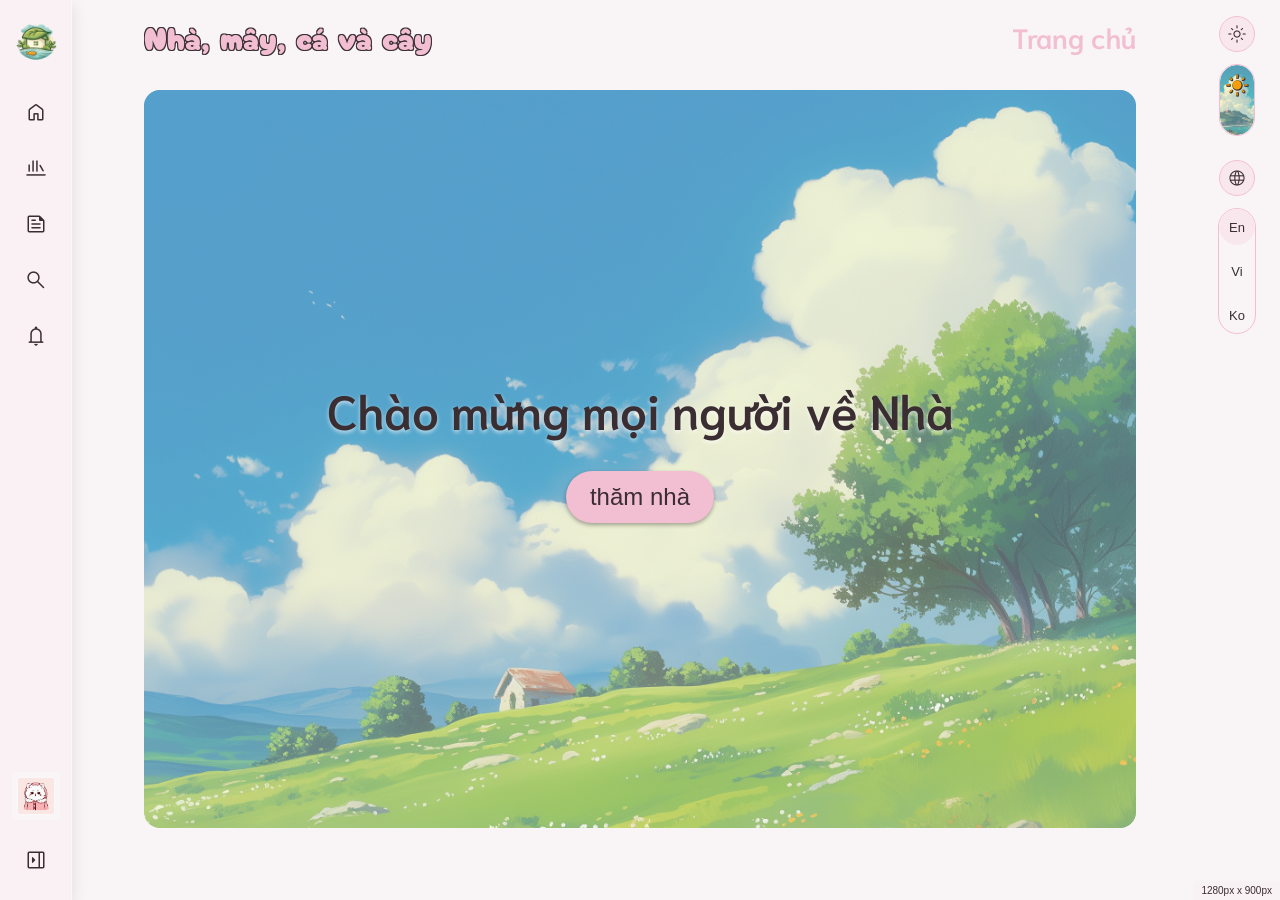
==== index.html @ d37462e3 "done topic" ====
<!doctype html>
<html lang="en">
    <head>
        <meta charset="UTF-8" />
        <meta name="viewport" content="width=device-width, initial-scale=1.0" />
        <link rel="icon" type="image/x-icon" href="images/favicon/favicon.ico" />
        <link rel="stylesheet" href="css/styles.css" />
        <link rel="stylesheet" href="css/homepage.css" />
        <title>Homepage</title>
    </head>
    <body>
        <!-- Navigation Bar -->
        <nav class="collapsed authenticated" id="side-bar">
            <ul class="logo">
                <a href="#" class="logo-link">
                    <img class="image" src="images/logo/nmcvc.png" alt="logo" />
                    <span class="text">Nhà</span>
                </a>
            </ul>

            <ul class="menu">
                <a href="#" class="menu-link">
                    <span class="material-symbols-rounded"> home </span>
                    <span class="text">Home</span>
                </a>
                <a href="#" class="menu-link">
                    <span class="material-symbols-rounded"> newsstand </span>
                    <span class="text">Collections</span>
                </a>
                <a href="#" class="menu-link">
                    <span class="material-symbols-rounded"> news </span>
                    <span class="text">Topics</span>
                </a>
                <a href="#" class="menu-link">
                    <span class="material-symbols-rounded"> search </span>
                    <span class="text">Explore</span>
                </a>
                <a href="#" class="menu-link">
                    <span class="material-symbols-rounded"> notifications </span>
                    <span class="text">Notifications</span>
                </a>
            </ul>

            <ul class="login">
                <a href="/pages/authentication.html" class="login-link" id="login-button">
                    <span class="material-symbols-rounded"> assignment_ind </span>
                    <span class="text">Login/Register &ThinSpace;</span>
                </a>
            </ul>

            <ul class="personal">
                <div class="dropdown-content" id="personal-content">
                    <a href="#" class="personal-link" id="personal-page-button">
                        <span class="material-symbols-rounded"> person </span>
                        <span class="text">Personal Page</span>
                    </a>
                    <a href="#" class="personal-link" id="logout-button">
                        <span class="material-symbols-rounded"> logout </span>
                        <span class="text">Logout</span>
                    </a>
                </div>
                <div class="dropdown-button" id="personal-button">
                    <img src="/images/user/m.jpg" alt="personal-avatar" />
                    <span class="text">@Username</span>
                </div>
            </ul>

            <div class="expand-nav-button" id="expand-nav-button">
                <span class="material-symbols-rounded"> right_panel_close </span>
            </div>
            <div class="collapse-nav-button" id="collapse-nav-button">
                <span class="material-symbols-rounded"> arrow_menu_close </span>
            </div>
        </nav>

        <!-- Website Settings -->
        <div class="website-settings" id="website-settings">
            <div class="setting theme" id="theme">
                <div class="setting-icon" id="theme-icon">
                    <span class="material-symbols-rounded" id="icon-dark"> moon_stars </span>
                    <span class="material-symbols-rounded" id="icon-light"> light_mode </span>
                </div>
                <div class="theme-toggle" id="theme-toggle">
                    <div class="toggle-background">
                        <img src="/images/pic/toggle-bg-dark.jpg" alt="" id="toggle-bg-dark" />
                        <img
                            src="/images/pic/toggle-bg-light.jpg"
                            alt=""
                            id="toggle-bg-light"
                        />
                    </div>
                    <div class="toggle-circle" id="theme-toggle-circle">
                        <span class="material-symbols-rounded" id="toggle-circle-dark">
                            dark_mode
                        </span>
                        <span class="material-symbols-rounded" id="toggle-circle-light">
                            light_mode
                        </span>
                    </div>
                </div>
            </div>
            <div class="setting language" id="language">
                <div class="setting-icon">
                    <span class="material-symbols-rounded"> language </span>
                </div>
                <div class="language-list" id="language-list">
                    <div class="toggle-circle" id="language-toggle-circle"></div>
                    <span class="language-option" id="english">En</span>
                    <span class="language-option active" id="vietnamese">Vi</span>
                    <span class="language-option" id="korean">Ko</span>
                </div>
            </div>
        </div>

        <div class="wrapper">
            <header>
                <span class="website-name">Nhà, mây, cá và cây</span>
                <span class="website-page-name">Trang chủ</span>
            </header>

            <div class="homepage-nav" id="homepage-navigation">
                <ul class="menu">
                    <a href="#home" class="menu-link active">
                        <span class="material-symbols-rounded"> home </span>
                        <span class="text">Home</span>
                    </a>
                    <a href="#about" class="menu-link">
                        <span class="material-symbols-rounded"> info </span>
                        <span class="text">About</span>
                    </a>
                    <a href="#collections" class="menu-link">
                        <span class="material-symbols-rounded"> category </span>
                        <span class="text">Collections</span>
                    </a>
                    <a href="#topics" class="menu-link">
                        <span class="material-symbols-rounded"> featured_play_list </span>
                        <span class="text">Topics</span>
                    </a>
                </ul>
            </div>

            <main>
                <section class="home-section" id="home">
                    <div class="home-banner">
                        <img src="images/pic/homepage/banner.png" alt="hero-banner" />
                    </div>
                    <div class="home-content">
                        <span class="home-title" id="home-title">
                            Chào mừng mọi người về Nhà
                        </span>

                        <a href="#about" class="homepage-button" id="go-to-about-button">
                            thăm nhà
                        </a>
                    </div>
                </section>

                <section class="about-section" id="about">
                    <div class="about-blog">
                        <img
                            class="about-blog-image"
                            src="/images/pic/homepage/about.png"
                            alt="about"
                        />
                        <div class="about-content">
                            <p class="about-title">Tớ là Nhà!</p>
                            <p class="about-description">
                                Tên của Nhà được truyền cảm hứng bởi bức tranh mà bất kỳ học
                                sinh cấp Một nào cũng từng vẽ. Tớ đặt như vậy với hy vọng rằng
                                tất cả chúng mình đều sẽ được nhắc nhớ về chút bình yên thuở bé,
                                giữa hành trình làm người lớn lắm thứ ngổn ngang này.
                            </p>
                            <a
                                href="/about-me.html"
                                class="homepage-button"
                                id="go-to-about-page"
                                >Xem thêm</a
                            >
                        </div>
                    </div>

                    <div class="about-me">
                        <img class="about-me-image" src="/images/pic/homepage/me.png" alt="" />
                    </div>
                </section>

                <section class="collections-section" id="collections">
                    <span class="section-title">Featured Collections</span>
                    <div class="collection-cards">
                        <div class="collection-card active" id="collection-1">
                            <div class="collection-icon">
                                <span class="material-symbols-rounded"> routine </span>
                            </div>

                            <span class="collection-title">Trốn nắng hẹn trăng</span>

                            <span class="collection-description">
                                Tuyển tập văn xuôi đầu tiên của Nhà, viết về Hyun và Hyun cũng
                                là chàng thơ duy nhất.
                            </span>

                            <a class="collection-card-button">
                                <span class="material-symbols-rounded"> chevron_forward </span>
                            </a>
                        </div>

                        <div class="collection-card" id="collection-2">
                            <div class="collection-icon">
                                <span class="material-symbols-rounded"> routine </span>
                            </div>

                            <span class="collection-title">Trốn nắng hẹn trăng</span>

                            <span class="collection-description">
                                Tuyển tập văn xuôi đầu tiên của Nhà, viết về Hyun và Hyun cũng
                                là chàng thơ duy nhất.
                            </span>

                            <a class="collection-card-button">
                                <span class="material-symbols-rounded"> chevron_forward </span>
                            </a>
                        </div>

                        <div class="collection-card" id="collection-3">
                            <div class="collection-icon">
                                <span class="material-symbols-rounded"> routine </span>
                            </div>

                            <span class="collection-title">Trốn nắng hẹn trăng</span>

                            <span class="collection-description">
                                Tuyển tập văn xuôi đầu tiên của Nhà, viết về Hyun và Hyun cũng
                                là chàng thơ duy nhất.
                            </span>

                            <a class="collection-card-button">
                                <span class="material-symbols-rounded"> chevron_forward </span>
                            </a>
                        </div>

                        <div class="collection-slider-controls">
                            <div class="slider-btn" id="prev-card">
                                <span class="material-symbols-rounded">chevron_left</span>
                            </div>
                            <div class="slider-btn" id="next-card">
                                <span class="material-symbols-rounded">chevron_right</span>
                            </div>
                        </div>
                    </div>

                    <div class="see-all-button" id="see-all-collection-button">
                        <a href="#" class="homepage-button" id="see-all-button">Xem tất cả</a>
                    </div>
                </section>

                <section class="topics-section" id="topics">
                    <span class="section-title">Featured Topics</span>
                    <div class="topic-cards">
                        <a class="topic-card active" id="topic-1">
                            <div class="topic-image">
                                <img src="/images/pic/homepage/topics/topic-1.png" alt="" />
                            </div>
                            <span class="topic-title">Bài viết số 1</span>
                            <span class="topic-summary">
                                Lorem ipsum dolor sit amet consectetur adipiscing elit. Sit amet
                                consectetur adipiscing elit quisque faucibus ex. Adipiscing elit
                                quisque faucibus ex sapien vitae pellentesque.
                            </span>
                        </a>

                        <a class="topic-card" id="topic-2">
                            <div class="topic-image">
                                <img src="/images/pic/homepage/topics/topic-1.png" alt="" />
                            </div>
                            <span class="topic-title">Bài viết số 2</span>
                            <span class="topic-summary">
                                Lorem ipsum dolor sit amet consectetur adipiscing elit. Sit amet
                                consectetur adipiscing elit quisque faucibus ex. Adipiscing elit
                                quisque faucibus ex sapien vitae pellentesque.
                            </span>
                        </a>

                        <a class="topic-card" id="topic-3">
                            <div class="topic-image">
                                <img src="/images/pic/homepage/topics/topic-1.png" alt="" />
                            </div>
                            <span class="topic-title">Bài viết số 3</span>
                            <span class="topic-summary">
                                Lorem ipsum dolor sit amet consectetur adipiscing elit. Sit amet
                                consectetur adipiscing elit quisque faucibus ex. Adipiscing elit
                                quisque faucibus ex sapien vitae pellentesque.
                            </span>
                        </a>

                        <div class="topic-slider-controls">
                            <div class="slider-btn" id="prev-topic">
                                <span class="material-symbols-rounded">chevron_left</span>
                            </div>
                            <div class="slider-btn" id="next-topic">
                                <span class="material-symbols-rounded">chevron_right</span>
                            </div>
                        </div>
                    </div>
                    <div class="see-all-button" id="see-all-topic-button">
                        <a href="#" class="homepage-button" id="see-all-button">Xem tất cả</a>
                    </div>
                </section>

                <section class="gallery-section" id="gallery">
                    <img src="" alt="" class="gallery-image" />
                    <img src="" alt="" class="gallery-image" />
                    <img src="" alt="" class="gallery-image" />
                    <img src="" alt="" class="gallery-image" />
                    <img src="" alt="" class="gallery-image" />
                    <img src="" alt="" class="gallery-image" />
                    <img src="" alt="" class="gallery-image" />
                    <img src="" alt="" class="gallery-image" />
                    <img src="" alt="" class="gallery-image" />
                </section>
            </main>

            <footer>
                <p class="copyright">
                    ©2026 Nhà, mây, cá và cây. All rights reserved.
                    <br />
                    Blog được chăm chút bởi
                    <a href="#" class="owner-name">Bách Chi</a> với tất cả tình yêu.
                    <br />
                    Website được phát triển bởi <a href="#" class="dev-name">phonghh158</a>.
                </p>
                <div class="owner-social-link">
                    <a href="#" class="social-link" id="owner-facebook">
                        <img src="/images/pic/social/facebook.png" alt="" />
                    </a>
                    <a href="#" class="social-link" id="owner-instagram">
                        <img src="/images/pic/social/instagram.png" alt="" />
                    </a>
                    <a href="#" class="social-link" id="owner-spotify">
                        <img src="/images/pic/social/spotify.png" alt="" />
                    </a>
                </div>
            </footer>
        </div>

        <span class="device-screen-dimension" id="device-screen-dimension">Loading...</span>

        <!-- Scripts -->
        <script src="js/index.js" defer></script>
        <script src="js/homepage.js" defer></script>
    </body>
</html>
---- css/styles.css ----
@import url("https://fonts.googleapis.com/css2?family=Cherry+Bomb+One&family=Google+Sans+Code:ital,wght@0,300..800;1,300..800&family=Google+Sans+Flex:opsz,wght@6..144,1..1000&family=Niramit:ital,wght@0,200;0,300;0,400;0,500;0,600;0,700;1,200;1,300;1,400;1,500;1,600;1,700&display=swap");
@import url("https://fonts.googleapis.com/css2?family=Material+Symbols+Rounded:opsz,wght,FILL,GRAD@20..48,100..700,0..1,-50..200");

:root {
    /* Palette Light */
    --color-background: #f9f5f6; /* Nền chính - hồng rất nhạt */
    --color-surface: #f8e8ee; /* Card / navbar */
    --color-secondary: #fdcedf; /* Viền / hover nhẹ */
    --color-primary: #f2bed1; /* Nút / điểm nhấn */

    /* Text */
    --color-text: #3a2e33; /* Chữ chính - tím nâu đậm */
    --color-text-inverse: #ffffff; /* Chữ trên nền primary */
    --color-text-secondary: #7c6a72; /* Chữ phụ */

    /* Status */
    --color-success: #10b981; /* Thành công */
    --color-error: #e11d48; /* Lỗi */
    --color-warning: #f59e0b; /* Cảnh báo */
    --color-info: #3b82f6; /* Thông tin */

    /* Font */
    --font-text: "Google Sans Flex", sans-serif;
    --font-title: "Niramit", sans-serif;
    --font-code: "Google Sans Code", monospace;
    --font-special: "Cherry Bomb One", system-ui;

    /* Material Symbols */
    --icon-fill: 0;
    --icon-wght: 300;
    --icon-grad: 0;
    --icon-opsz: 24;
}

html {
    scroll-behavior: smooth;
}

* {
    margin: 0;
    padding: 0;
    box-sizing: border-box;
}

body {
    font-family: var(--font-text);
    background-color: var(--color-background);
    color: var(--color-text);
    font-size: 16px;
    height: 100vh;
    min-height: 100vh;
    scroll-behavior: smooth;
    overflow: hidden;
    transition: all 0.33s ease;
}

body.dark {
    /* Palette Dark */
    --color-background: #313131; /* Nền chính */
    --color-surface: #414141; /* Card / navbar */
    --color-secondary: #525252; /* Viền / hover nhẹ */
    --color-primary: #ec625f; /* Nút / điểm nhấn */

    /* Text */
    --color-text: #f5f5f5; /* Chữ chính sáng */
    --color-text-secondary: #d1d1d1; /* Chữ phụ */
    --color-text-inverse: #1f1f1f; /* Chữ trên nền primary */

    /* Status */
    --color-success: #34d399;
    --color-error: #fb7185;
    --color-warning: #fbbf24;
    --color-info: #60a5fa;
}

/* Material Symbols Rounded */
.material-symbols-rounded {
    font-size: 24px;
    font-variation-settings:
        "FILL" var(--icon-fill),
        "wght" var(--icon-wght),
        "GRAD" var(--icon-grad),
        "opsz" var(--icon-opsz);
    transition: all 0.33s ease;
}

a,
span,
p {
    color: var(--color-text);
    text-decoration: none;
}

img {
    width: 72px;
    height: auto;
    object-fit: cover;
    object-position: center;
}

.device-screen-dimension {
    position: absolute;
    display: flex;
    bottom: 0;
    right: 0;
    width: max-content;
    height: max-content;
    padding: 4px 8px;
    border-radius: 2px 0 0 0;
    background-color: rgb(from var(--color-surface) r g b / 0.33);
    font-size: 10px;
    justify-content: center;
    align-items: center;
    transition: all 0.33s ease;
    z-index: 1000;
    cursor: default;
}

/* Navigation Bar */
nav {
    position: fixed;
    top: 0;
    left: 0;
    display: flex;
    flex-direction: column;
    width: 256px;
    height: 100%;
    padding: 16px;
    gap: 16px;
    background: rgb(from var(--color-surface) r g b / 0.33);
    border-right: 1px solid rgba(255, 255, 255, 0.33);
    box-shadow: 0 4px 16px rgba(0, 0, 0, 0.1);
    backdrop-filter: blur(4px);
    -webkit-backdrop-filter: blur(4px);
    align-items: center;
    overflow: hidden;
    transition: all 0.33s ease;
    z-index: 900;
}

nav.collapsed {
    display: flex;
    width: 72px;
    padding: 16px 0;
}

nav .collapse-nav-button {
    position: absolute;
    top: 50%;
    left: 228px;
    transform: translateY(-50%);

    display: flex;
    align-items: center;
    justify-content: center;

    width: 36px;
    height: 36px;
    min-height: 36px;

    border-radius: 4px;

    background-color: var(--color-background);
    box-shadow: 0 4px 8px rgba(0, 0, 0, 0.11);

    cursor: pointer;
    transition: all 0.11s ease;
    z-index: 901;
}

nav .collapse-nav-button:hover {
    border: 1px solid var(--color-primary);
    transform: translateY(-50%);
}

nav .collapse-nav-button:active {
    transform: translateY(-50%) scale(0.96);
}

nav .collapse-nav-button:hover .material-symbols-rounded {
    --icon-wght: 400;
}
nav.collapsed .collapse-nav-button {
    display: none;
}

nav .expand-nav-button {
    position: relative;
    display: none;
    width: 48px;
    height: 48px;
    min-height: 48px;
    border-radius: 2px;
    justify-content: center;
    align-items: center;
    cursor: pointer;
}
nav.collapsed .expand-nav-button {
    display: flex;
}

nav.collapsed .expand-nav-button:hover {
    background-color: var(--color-surface);
}

nav ul {
    position: relative;
    display: flex;
    flex-direction: column;
}

nav .personal {
    display: none;
}
nav.authenticated .login {
    display: none;
}

nav .logo {
    width: 100%;
    height: 72px;
}
nav.collapsed .logo {
    width: 72px;
    height: 72px;
}

nav .logo a {
    display: flex;
    width: 100%;
    height: 100%;
    gap: 16px;
    align-items: center;
}
nav.collapsed .logo a {
    gap: 0;
    justify-content: center;
}

nav .logo .image {
    display: flex;
    width: 64px;
    height: 64px;
    align-items: center;
    justify-content: center;
}
nav.collapsed .logo .image {
    width: 56px;
    height: 56px;
}

nav .logo .text {
    display: flex;
    width: fit-content;
    height: fit-content;
    margin-bottom: 4px;
    font-family: var(--font-code);
    font-size: 36px;
    font-weight: 700;
    color: var(--color-primary);
    text-shadow:
        -1.1px -1.1px 0 var(--color-text),
        1.1px -1.1px 0 var(--color-text),
        -1.1px 1.1px 0 var(--color-text),
        1.1px 1.1px 0 var(--color-text);
    opacity: 1;
}
nav.collapsed .logo .text {
    font-size: 0;
    margin-bottom: 0;
    opacity: 0;
}

nav .menu {
    width: 100%;
    height: 100%;
    gap: 4px;
}
nav.collapsed .menu {
    width: 48px;
    gap: 8px;
}

nav .menu a {
    display: flex;
    flex-direction: row;
    width: 100%;
    height: 48px;
    gap: 16px;
    padding: 0 8px;
    border-radius: 8px;
    align-items: center;
    transition: all 0.33s ease;
    cursor: pointer;
}
nav.collapsed .menu a {
    padding: 0;
    gap: 0;
    border-radius: 4px;
    justify-content: center;
}

nav .menu a:hover {
    padding: 0 16px;
    background-color: rgb(from var(--color-secondary) r g b / 0.33);
}
nav.collapsed .menu a:hover {
    padding: 0;
}

nav .menu .text {
    width: fit-content;
    height: fit-content;
    font-family: var(--font-text);
    font-size: 18px;
    opacity: 1;
}

nav.collapsed .menu .text {
    font-size: 0px;
    opacity: 0;
}

nav .login {
    width: 100%;
    height: max-content;
    gap: 4px;
    bottom: 0;
}
nav.collapsed .login {
    width: 48px;
    height: 48px;
    gap: 0;
    bottom: 0px;
}

nav .login a {
    display: flex;
    flex-direction: row;
    width: 100%;
    height: 48px;
    gap: 16px;
    padding: 0 8px;
    border-radius: 4px;
    align-items: center;
    transition: all 0.33s ease;
    cursor: pointer;
}
nav.collapsed .login a {
    padding: 0;
    gap: 0;
    justify-content: center;
}

nav .login a:hover {
    padding: 0 16px;
    background-color: rgb(from var(--color-secondary) r g b / 0.33);
}
nav.collapsed .login a:hover {
    padding: 0;
}

nav .login .text {
    width: fit-content;
    height: fit-content;
    font-family: var(--font-text);
    font-size: 18px;
    opacity: 1;
}
nav.collapsed .login .text {
    font-size: 0;
    opacity: 0;
}

nav .personal {
    flex-direction: column;
    width: 100%;
    height: max-content;
    gap: 4px;
    bottom: 0;
}
nav.collapsed .personal {
    width: 48px;
}

nav .personal .dropdown-button {
    display: flex;
    flex-direction: row;
    width: 100%;
    height: 48px;
    padding: 0 6px;
    gap: 16px;
    background-color: var(--color-background);
    border-radius: 4px;
    border: 1px solid var(--color-primary);
    align-items: center;
    transition: all 0.33s ease;
    cursor: pointer;
    z-index: 902;
}
nav.collapsed .personal .dropdown-button {
    padding: 0;
    gap: 0;
    border: none;
    justify-content: center;
    transition: none;
}

nav .personal .dropdown-button:hover {
    border: 1px solid var(--color-primary);
}

.personal .dropdown-button img {
    width: 36px;
    height: 36px;
    border-radius: 2px;
    box-shadow: 0 0 4px rgba(255, 255, 255, 0.66);
    object-fit: cover;
    object-position: center;
}

.personal .dropdown-button .text {
    width: fit-content;
    height: fit-content;
    font-family: var(--font-title);
    font-size: 18px;
    font-weight: 400;
    transition: all 0.11s ease;
    opacity: 1;
}
nav.collapsed .personal .dropdown-button .text {
    font-size: 0;
    font-weight: 200;
    opacity: 0;
}
.personal .dropdown-button:hover .text {
    font-weight: 600;
}

.personal .dropdown-content {
    position: absolute;
    bottom: 30px;
    display: flex;
    flex-direction: column;
    width: 100%;
    height: 0;
    gap: 4px;
    padding: 8px;
    border-radius: 4px 4px 0 0;
    border: 1px solid var(--color-background);
    border-bottom: none;
    transition: all 0.66s ease;
    overflow: hidden;
    opacity: 0;
    cursor: pointer;
    z-index: 901;
}
nav.collapsed .personal .dropdown-content {
    padding: 8px 2px;
    gap: 8px;
    background-color: var(--color-background);
}

.personal .dropdown-content a {
    display: flex;
    flex-direction: row;
    width: 100%;
    height: 0;
    gap: 0;
    padding: 0 16px;
    border-radius: 4px;
    align-items: center;
    transition: all 0.33s ease;
    overflow: hidden;
    cursor: pointer;
    z-index: 902;
}
nav.collapsed .personal .dropdown-content a {
    padding: 0;
    justify-content: center;
}

.personal .dropdown-content a:hover {
    padding: 0 12px;
}
nav.collapsed .personal .dropdown-content a:hover {
    padding: 0;
}

.personal .dropdown-content a .material-symbols-rounded {
    --icon-opsz: 20;
    font-size: 0;
}

.personal .dropdown-content a .text {
    font-size: 0;
    transition: all 0.33s ease;
}

.personal.active .dropdown-button {
    background-color: var(--color-background);
    border-radius: 0 0 4px 4px;
}
nav.collapsed .personal.active .dropdown-button {
    background-color: var(--color-background);
    border: 1px solid var(--color-primary);
}

.personal.active .dropdown-content {
    bottom: 48px;
    height: 92px;
    background-color: var(--color-background);
    border: 1px solid var(--color-primary);
    border-bottom: none;
    align-items: center;
    opacity: 1;
}
nav.collapsed .personal.active .dropdown-content {
    background-color: var(--color-background);
    height: 96px;
}

.personal.active .dropdown-content a {
    height: 36px;
    padding: 0 4px;
    gap: 8px;
}
nav.collapsed .personal.active .dropdown-content a {
    width: 36px;
    height: 36px;
    padding: 0;
    gap: 0;
}

.personal.active .dropdown-content a:hover {
    padding: 0 8px;
}
nav.collapsed .personal.active .dropdown-content a:hover {
    background-color: var(--color-surface);
}

.personal.active .dropdown-content a .material-symbols-rounded {
    font-size: 24px;
}
.personal.active .dropdown-content a:hover .material-symbols-rounded {
    --icon-opsz: 24;
}
nav.collapsed .personal.active .dropdown-content a .material-symbols-rounded {
    opacity: 1;
    font-size: 20;
    --icon-opsz: 20;
}
nav.collapsed .personal.active .dropdown-content a:hover .material-symbols-rounded {
    --icon-opsz: 20;
}

.personal.active .dropdown-content a .text {
    opacity: 1;
    font-size: 16px;
}
nav.collapsed .personal.active .dropdown-content a .text {
    opacity: 0;
    font-size: 0;
}

nav.authenticated .login {
    display: none;
}
nav.authenticated .personal {
    display: flex;
}
nav .login {
    display: flex;
}
nav .personal {
    display: none;
}

/* Website Settings */
.website-settings {
    position: fixed;
    top: 16px;
    right: 16px;
    display: flex;
    flex-direction: column;
    width: max-content;
    height: max-content;
    padding: 0 8px;
    gap: 24px;
    justify-content: center;
    align-items: center;
    transition: all 0.33s ease;
    cursor: pointer;
    z-index: 900;
}

.website-settings .setting {
    position: relative;
    display: flex;
    flex-direction: column;
    width: max-content;
    height: max-content;
    gap: 12px;
    border-radius: 999px;
    align-items: center;
    z-index: 901;
}

.website-settings .setting-icon {
    display: flex;
    width: 36px;
    height: 36px;
    border-radius: 999px;
    border: 1px solid var(--color-primary);
    background-color: var(--color-surface);
    justify-content: center;
    align-items: center;
}

.website-settings .setting-icon .material-symbols-rounded {
    font-size: 20px;
    --icon-opsz: 20;
}

.theme .setting-icon #icon-dark {
    font-size: 0;
    opacity: 0;
    transition: all 0.33s ease;
}
.theme .setting-icon #icon-light {
    opacity: 1;
    transition: all 0.33s ease;
}
body.dark .theme .setting-icon #icon-dark {
    font-size: 20px;
    opacity: 1;
}
body.dark .theme .setting-icon #icon-light {
    font-size: 0;
    opacity: 0;
}

.theme .theme-toggle {
    position: relative;
    display: flex;
    flex-direction: column;
    width: 36px;
    height: 72px;
    border-radius: 999px;
    border: 1px solid var(--color-primary);
    justify-content: center;
    align-items: center;
    overflow: hidden;
    cursor: pointer;
}

.theme-toggle .toggle-background {
    position: relative;
    bottom: 0;
    width: 100%;
    height: 100%;
    border-radius: 999px;
    background-color: var(--color-background);
    opacity: 0.66;
    transition: all 0.33s ease;
    overflow: hidden;
    z-index: 902;
}

.theme-toggle .toggle-background img {
    position: absolute;
    bottom: 0;
    width: 100%;
    height: 100%;
    border-radius: 999px;
    object-fit: cover;
    object-position: bottom;
    transition: all 0.33s ease;
    z-index: 901;
}

.theme-toggle .toggle-background #toggle-bg-dark {
    opacity: 0;
}
body.dark .theme-toggle .toggle-background #toggle-bg-dark {
    opacity: 1;
}
.theme-toggle .toggle-background #toggle-bg-light {
    opacity: 1;
}
body.dark .theme-toggle .toggle-background #toggle-bg-light {
    opacity: 0;
}

.theme-toggle .toggle-circle {
    position: absolute;
    top: 4px;
    display: flex;
    flex-direction: column;
    width: 32px;
    height: 32px;
    border-radius: 999px;
    justify-content: center;
    align-items: center;
    transition: all 0.33s ease;
    z-index: 903;
}

.theme-toggle .toggle-circle .material-symbols-rounded {
    font-size: 24px;
    --icon-opsz: 24;
    --icon-fill: 1;
    position: absolute;
    color: #f59e0b;
    text-shadow:
        -0.5px -0.5px 0 var(--color-text),
        0.5px -0.5px 0 var(--color-text),
        -0.5px 0.5px 0 var(--color-text),
        0.5px 0.5px 0 var(--color-text);
}
.theme-toggle .toggle-circle #toggle-circle-dark {
    font-size: 0;
    opacity: 0;
    transition: all 0.33s ease;
}
.theme-toggle .toggle-circle #toggle-circle-light {
    opacity: 1;
    transition: all 0.33s ease;
}
body.dark .theme-toggle .toggle-circle #toggle-circle-dark {
    font-size: 24px;
    opacity: 1;
}
body.dark .theme-toggle .toggle-circle #toggle-circle-light {
    font-size: 0;
    opacity: 0;
}

.language .language-list {
    position: relative;
    display: flex;
    flex-direction: column;
    width: max-content;
    height: max-content;
    gap: 8px;
    border-radius: 999px;
    border: 1px solid var(--color-primary);
    align-items: center;
    z-index: 901;
}

.language-list .language-option {
    position: relative;
    display: flex;
    flex-direction: column;
    width: 36px;
    height: 36px;
    border-radius: 999px;
    font-size: 13px;
    justify-content: center;
    align-items: center;
    transition: all 0.33s ease;
    z-index: 902;
}

.language .language-list .toggle-circle {
    position: absolute;
    top: 0px;
    display: flex;
    flex-direction: column;
    width: 36px;
    height: 36px;
    border-radius: 999px;
    background-color: var(--color-surface);
    justify-content: center;
    align-items: center;
    transition: all 0.33s ease;
    z-index: 901;
}

/* Wrapper */
.wrapper {
    position: relative;
    display: flex;
    flex-direction: column;
    /* left: 72px; */
    width: calc(100% - 144px - 72px);
    min-width: 720px;
    height: 100%;
    padding: 0 36px;
    margin: 0 108px;
    gap: 16px;
    align-items: center;
    align-self: center;
    scroll-behavior: smooth;
    overflow-y: auto;
    overflow-x: hidden;
    scrollbar-width: thin;
    scrollbar-color: var(--color-primary) transparent;
    transition: all 0.33s ease;
}

/* Scrollbar width */
.wrapper::-webkit-scrollbar {
    width: 8px;
}

/* Scrollbar track */
.wrapper::-webkit-scrollbar-track {
    background: transparent;
}

/* Scrollbar thumb */
.wrapper::-webkit-scrollbar-thumb {
    border-radius: 999px;
    background-color: color-mix(in srgb, var(--color-primary) 33%, transparent);
    transition: background-color 0.33s ease;
}

/* Hover thumb */
.wrapper::-webkit-scrollbar-thumb:hover {
    background-color: var(--color-primary);
}

main {
    position: relative;
    display: flex;
    flex-direction: column;
    flex-shrink: 0;
    width: 100%;
    height: max-content;
    min-height: calc(100% - 72px - 120px);
    scroll-behavior: smooth;
    overflow: hidden;
}

/* Header */
header {
    position: absolute;
    display: flex;
    flex-direction: row;
    flex-shrink: 0;
    width: calc(100% - 72px);
    height: 72px;
    justify-content: space-between;
    align-items: center;
    overflow: hidden;
    z-index: 800;
}

.website-name {
    position: relative;
    display: flex;
    height: 100%;
    font-family: var(--font-special);
    font-size: 32px;
    color: var(--color-primary);
    text-shadow:
        -0.66px -0.66px 0 var(--color-text),
        0.66px -0.66px 0 var(--color-text),
        -0.66px 0.66px 0 var(--color-text),
        0.66px 0.66px 0 var(--color-text);
    align-items: center;
    cursor: default;
}

.website-page-name {
    position: relative;
    position: relative;
    display: flex;
    height: 100%;
    font-family: var(--font-title);
    font-size: 28px;
    font-weight: 600;
    color: var(--color-primary);
    align-items: center;
    cursor: default;
}

/* Footer */
footer {
    position: relative;
    display: flex;
    flex-direction: row;
    flex-shrink: 0;
    width: 100%;
    height: 120px;
    padding: 24px 48px;
    border-top: 1px solid color-mix(in srgb, var(--color-primary) 24%, transparent);
    justify-content: space-between;
    align-items: center;
}

/* Accent bar */
footer::before {
    position: absolute;
    content: "";
    top: -2px;
    left: 48px;
    width: 72px;
    height: 4px;
    border-radius: 999px;
    background-color: var(--color-primary);
}

/* Copyright */
footer .copyright {
    position: relative;
    display: block;
    font-family: var(--font-text);
    font-size: 16px;
    line-height: 24px;
    color: var(--color-text-secondary);
    cursor: default;
}

/* Link trong copyright */
footer .copyright a {
    position: relative;
    display: inline;
    font-weight: 600;
    color: var(--color-text);
    transition: color 0.33s ease;
}

footer .copyright a::after {
    position: absolute;
    content: "";
    left: 0;
    bottom: 0;
    width: 0%;
    height: 2px;
    background-color: var(--color-primary);
    transition: width 0.33s ease;
}

footer .copyright a:hover {
    color: var(--color-primary);
}

footer .copyright a:hover::after {
    width: 100%;
}

/* Social container */
.owner-social-link {
    position: relative;
    display: flex;
    flex-direction: row;
    align-items: center;
    gap: 24px;
    margin-bottom: 12px;
}

/* Social button */
.social-link {
    position: relative;
    display: flex;
    justify-content: center;
    align-items: center;
    width: 48px;
    height: 48px;
    border-radius: 999px;
    background-color: var(--color-background);
    box-shadow: 0 4px 16px rgba(0, 0, 0, 0.11);
    filter: grayscale(100%);
    transition:
        transform 0.33s ease,
        filter 0.33s ease,
        box-shadow 0.33s ease;
}

.social-link img {
    width: 24px;
    height: 24px;
    object-fit: cover;
    object-position: center;
}

/* Hover social */
.social-link:hover {
    transform: translateY(-4px);
    filter: grayscale(0%);
    box-shadow: 0 8px 24px rgba(0, 0, 0, 0.11);
}

/* Media Query */
/* Tablet, Small Desktop */
@media (min-width: 768px) and (max-width: 1199.98px) {
}

/* Phone */
@media (max-width: 767.98px) {
}
---- css/homepage.css ----
:root {
    /* Palette Light */
    --color-background: #f9f5f6; /* Nền chính - hồng rất nhạt */
    --color-surface: #f8e8ee; /* Card / navbar */
    --color-secondary: #fdcedf; /* Viền / hover nhẹ */
    --color-primary: #f2bed1; /* Nút / điểm nhấn */

    /* Text */
    --color-text: #3a2e33; /* Chữ chính - tím nâu đậm */
    --color-text-inverse: #ffffff; /* Chữ trên nền primary */
    --color-text-secondary: #7c6a72; /* Chữ phụ */

    /* Status */
    --color-success: #10b981; /* Thành công */
    --color-error: #e11d48; /* Lỗi */
    --color-warning: #f59e0b; /* Cảnh báo */
    --color-info: #3b82f6; /* Thông tin */

    /* Font */
    --font-text: "Google Sans Flex", sans-serif;
    --font-title: "Niramit", sans-serif;
    --font-code: "Google Sans Code", monospace;
    --font-special: "Cherry Bomb One", system-ui;

    /* Material Symbols */
    --icon-fill: 0;
    --icon-wght: 300;
    --icon-grad: 0;
    --icon-opsz: 24;
}

.homepage-nav {
    position: fixed;
    bottom: -72px;
    display: flex;
    width: max-content;
    height: max-content;
    border-radius: 999px;
    background-color: rgb(from var(--color-surface) r g b / 0.66);
    box-shadow: 0 2px 4px rgb(from var(--color-text) r g b / 0.5);
    backdrop-filter: blur(4px);
    -webkit-backdrop-filter: blur(4px);
    outline: 1px solid rgb(from var(--color-text) r g b / 0.5);
    align-items: center;
    justify-content: center;
    transition: all 1s ease;
    cursor: pointer;
    z-index: 801;
}

.homepage-nav .menu {
    display: flex;
    flex-direction: row;
    width: max-content;
    height: max-content;
    align-items: center;
}

.homepage-nav .menu a {
    position: relative;
    display: flex;
    flex-direction: row;
    width: max-content;
    height: max-content;
    gap: 8px;
    padding: 12px 24px;
    border-radius: 999px;
    align-items: center;
    overflow: hidden;
    transition: all 0.33s ease;
}

.homepage-nav .menu a.active {
    padding: 12px 32px;
    background-color: var(--color-secondary);
}

.homepage-nav .menu a .text {
    display: flex;
    flex-direction: row;
    width: max-content;
    height: max-content;
    font-size: 18px;
    align-items: center;
    transition: all 0.33s ease;
}

.homepage-nav .menu a:hover span {
    color: var(--color-primary);
}

.homepage-nav .menu a.active .text {
    font-size: 20px;
    font-weight: 500;
    color: var(--color-primary);
}
.homepage-nav .menu a.active .material-symbols-rounded {
    font-size: 26px;
    --icon-opsz: 26;
    --icon-wght: 400;
    color: var(--color-primary);
}

/* Homepage's Sections */
section {
    position: relative;
    display: flex;
    flex-direction: column;
    width: 100%;
    height: max-content;
    padding: 36px 0;
    transition: all 0.33s ease;
    z-index: 100;
}

.section-title {
    position: relative;
    width: max-content;
    height: max-content;
    padding: 0 0 8px;
    font-family: var(--font-title);
    font-size: 40px;
    font-weight: 600;
    border-bottom: 3px solid var(--color-primary);
    color: var(--color-text);
    text-shadow: 0 2px 4px rgb(from var(--color-text-inverse) r g b / 0.66);
    transition: all 0.33s ease;
    align-self: center;
    cursor: default;
}

.homepage-button {
    position: relative;
    display: flex;
    flex-direction: row;
    width: max-content;
    height: max-content;
    margin: 2px 0;
    padding: 10px 20px;
    border-radius: 4px;
    border-color: transparent;
    background-color: var(--color-primary);
    box-shadow: 0 2px 4px rgba(0, 0, 0, 0.33);
    font-size: 24px;
    align-items: center;
    justify-content: center;
    transition: all 0.33s ease;
    cursor: pointer;
    z-index: 103;
    font-size: 20px;
}

.homepage-button:hover {
    background-color: rgb(from var(--color-text-inverse) r g b / 0.66);
    border: 1px solid var(--color-primary);
    transform: translateY(-4px);
}

.homepage-button a {
    width: 100%;
    height: 100%;
}

/* Home */
.home-section {
    width: 100%;
    height: calc(100vh - 72px);
    gap: 32px;
    align-items: center;
    justify-content: center;
}

.home-section .home-banner {
    position: absolute;
    top: 90px;
    left: 0;
    width: 100%;
    height: calc(100% - 90px);
    border-radius: 16px;
    z-index: 101;
}

.home-banner img {
    position: relative;
    width: 100%;
    height: 100%;
    border-radius: 16px;
    object-fit: cover;
    object-position: bottom;
    transition: all 0.33s ease;
}

.home-banner::after {
    position: absolute;
    content: "";
    top: 0;
    left: 0;
    width: 100%;
    height: 100%;
    border-radius: 16px;
    background-color: rgb(from var(--color-text-inverse) r g b / 0.33);
    transition: all 0.33s ease;
}
body.dark .home-banner::after {
    background-color: rgb(from var(--color-text-inverse) r g b / 0.5);
}

.home-section .home-content {
    position: relative;
    display: flex;
    flex-direction: column;
    width: max-content;
    height: max-content;
    margin: 72px 0 0;
    gap: 32px;
    align-items: center;
    justify-content: center;
    transition: all 0.33s ease;
    z-index: 102;
}

.home-content .home-title {
    position: relative;
    width: max-content;
    height: max-content;
    font-family: var(--font-title);
    font-size: 48px;
    font-weight: 600;
    color: var(--color-text);
    text-shadow: 0 2px 4px rgb(from var(--color-text-inverse) r g b / 0.66);
    transition: all 0.33s ease;
    cursor: default;
}

.home-section .homepage-button {
    margin: 0;
    padding: 12px 24px;
    font-size: 24px;
    border-radius: 999px;
}

/* About */
.about-section {
    flex-direction: row;
    width: 100%;
    height: 480px;
    padding: 72px 0;
    gap: 32px;
    align-items: center;
    justify-content: space-between;
    transition: all 0.33s ease;
    z-index: 100;
}

.about-section .about-blog {
    position: relative;
    display: flex;
    flex-direction: row;
    width: 100%;
    height: 100%;
    padding: 32px;
    gap: 36px;
    border-radius: 16px;
    background-color: var(--color-surface);
    align-items: center;
    transition: all 0.33s ease;
    z-index: 101;
}

.about-blog .about-content {
    position: relative;
    display: flex;
    flex-direction: column;
    width: calc(100% - 460px);
    height: max-content;
    gap: 16px;
    transition: all 0.33s ease;
    cursor: default;
    z-index: 101;
}

.about-content .about-title {
    position: relative;
    width: 100%;
    height: max-content;
    font-family: var(--font-title);
    font-size: 36px;
    font-weight: 500;
    color: var(--color-text);
    transition: all 0.33s ease;
}

.about-content .about-description {
    position: relative;
    width: 100%;
    height: max-content;
    font-family: var(--font-text);
    font-size: 20px;
    font-weight: 400;
    text-align: justify;
    color: var(--color-text);
    transition: all 0.33s ease;
}

.about-blog .about-blog-image {
    position: relative;
    display: flex;
    flex-direction: column;
    width: auto;
    height: 100%;
    border-radius: 8px;
    object-fit: cover;
    object-position: center;
    transition: all 0.33s ease;
    z-index: 101;
}

.about-section .about-me {
    position: relative;
    display: flex;
    flex-direction: column;
    width: 480px;
    height: 100%;
    gap: 16px;
    transition: all 0.33s ease;
    cursor: default;
    z-index: 101;
}

.about-me .about-me-image {
    position: relative;
    display: flex;
    flex-direction: column;
    width: auto;
    height: 100%;
    aspect-ratio: 1;
    border-radius: 16px;
    object-fit: cover;
    object-position: center;
    transition: all 0.33s ease;
    z-index: 101;
}

.about-blog .homepage-button {
    margin: 2px 0;
    padding: 10px 20px;
    font-size: 18px;
}

.about-blog .homepage-button:hover {
    background-color: rgb(from var(--color-text-inverse) r g b / 0.66);
    border: 1px solid var(--color-primary);
    transform: translateY(-2px);
}

/* Featured Collection */
.collections-section {
    gap: 32px;
    align-items: center;
}

.collection-cards {
    position: relative;
    display: flex;
    flex-direction: row;
    gap: 32px;
    width: 100%;
    justify-content: center;
}

.collection-card {
    position: relative;
    display: flex;
    flex-direction: column;
    flex: 1;
    padding: 32px;
    border-radius: 16px;
    background-color: var(--color-surface);
    border: 1px solid var(--color-secondary);
    gap: 16px;
    transition: all 0.33s ease;
    overflow: hidden;
}

.collection-card:hover {
    transform: translateY(-8px);
    border-color: var(--color-primary);
    box-shadow: 0 8px 24px rgb(from var(--color-text) r g b / 0.1);
}

.collection-card .collection-icon {
    color: var(--color-primary);
}

.collection-card .collection-title {
    font-family: var(--font-title);
    font-size: 24px;
    font-weight: 600;
    color: var(--color-text);
}

.collection-card .collection-description {
    font-family: var(--font-text);
    font-size: 16px;
    color: var(--color-text-secondary);
    line-height: 1.6;
    opacity: 0;
    max-height: 0;
    transition: all 0.4s ease;
}

.collection-card:hover .collection-description {
    opacity: 1;
    max-height: 200px;
}

.collection-slider-controls {
    position: absolute;
    top: 48px;
    display: none;
    width: 100%;
    gap: 20px;
    margin-top: 24px;
    justify-content: space-between;
    transition: all 0.33s ease;
}

.slider-btn {
    display: flex;
    width: 48px;
    height: 48px;
    border-radius: 999px;
    border: 1px solid var(--color-primary);
    background-color: var(--color-surface);
    color: var(--color-primary);
    justify-content: center;
    align-items: center;
    cursor: pointer;
    transition: all 0.33s ease;
}

.slider-btn:hover {
    background-color: var(--color-primary);
    color: var(--color-text-inverse);
}

.collection-card .collection-card-button {
    display: flex;
    width: max-content;
    height: max-content;
    padding: 8px;
    border-radius: 999px;
    background-color: var(--color-primary);
    justify-content: center;
    align-items: center;
    transition: all 0.33s ease;
    overflow: hidden;
    cursor: pointer;
}

/* Featured Topics */
.topics-section {
    gap: 32px;
    align-items: center;
}

/* --- Làm đẹp phần Topic Cards --- */
.topics-section {
    display: flex;
    flex-direction: column;
    gap: 32px;
    align-items: center;
}

.topic-cards {
    position: relative;
    display: flex;
    flex-direction: row;
    gap: 24px;
    width: 100%;
    justify-content: center;
    transition: all 0.33s ease;
}

.topic-card {
    position: relative;
    display: flex;
    flex-direction: column;
    flex: 1;
    padding: 16px;
    border-radius: 16px;
    background-color: var(--color-surface); /* */
    border: 1px solid var(--color-secondary); /* */
    gap: 12px;
    transition: all 0.33s ease;
    overflow: hidden;
    cursor: pointer;
}

.topic-card:hover {
    transform: translateY(-8px);
    border-color: var(--color-primary); /* */
    box-shadow: 0 8px 24px rgb(from var(--color-text) r g b / 0.1); /* */
}

.topic-image {
    width: 100%;
    aspect-ratio: 16 / 9;
    border-radius: 8px;
    overflow: hidden;
}

.topic-image img {
    width: 100%;
    height: 100%;
    object-fit: cover;
    transition: transform 0.5s ease;
}

.topic-card:hover .topic-image img {
    transform: scale(1.1);
}

.topic-title {
    font-family: var(--font-title); /* */
    font-size: 20px;
    font-weight: 600;
    color: var(--color-text); /* */
}

.topic-summary {
    font-family: var(--font-text);
    font-size: 16px;
    color: var(--color-text-secondary);
    text-align: justify;
    display: -webkit-box;
    line-clamp: 3;
    -webkit-line-clamp: 3;
    -webkit-box-orient: vertical;
    overflow: hidden;
}

.topic-slider-controls {
    position: absolute;
    top: 144px;
    display: none;
    width: 100%;
    height: max-content;
    margin-top: 8px;
    justify-content: space-between;
    transition: all 0.33s ease;
}

/* Media Query */
/* Tablet, Small Desktop */
@media (min-width: 768px) and (max-width: 1399.98px) {
    .about-section {
        gap: 0;
    }
    .about-section .about-me {
        width: 0px;
    }

    .homepage-nav .menu a:not(.active) {
        gap: 0;
        padding: 12px 20px;
    }

    .homepage-nav .menu a:not(.active) .text {
        font-size: 0;
    }

    .homepage-nav .menu a.active {
        padding: 12px 24px;
    }

    .homepage-nav .menu a.active .text {
        font-size: 18px;
        font-weight: 500;
        color: var(--color-primary);
    }
    .homepage-nav .menu a.active .material-symbols-rounded {
        font-size: 24px;
        --icon-opsz: 24;
        --icon-wght: 400;
        color: var(--color-primary);
    }

    .collection-cards .collection-card {
        display: none;
        width: 100%;
        max-width: 450px;
        animation: fadeIn 0.4s ease;
    }
    .collection-cards .collection-card.active {
        display: flex;
    }
    .collection-slider-controls {
        display: flex;
    }

    .topic-cards .topic-card {
        display: none;
        width: 100%;
        max-width: 460px;
        animation: fadeIn 0.4s ease;
    }
    .topic-cards .topic-card.active {
        display: flex;
    }
    .topic-slider-controls {
        display: flex;
    }
}

/* Phone */
@media (max-width: 767.98px) {
    .homepage-nav .menu {
        gap: 4px;
    }
    .homepage-nav .menu a:not(.active) {
        gap: 0;
        padding: 12px;
    }

    .homepage-nav .menu a:not(.active) .text {
        font-size: 0;
    }

    .homepage-nav .menu a.active {
        gap: 0;
        padding: 12px;
    }

    .homepage-nav .menu a.active .text {
        font-size: 0;
        font-weight: 500;
        color: var(--color-primary);
    }
    .homepage-nav .menu a.active .material-symbols-rounded {
        font-size: 24px;
        --icon-opsz: 24;
        --icon-wght: 400;
        color: var(--color-primary);
    }

    .collection-cards .collection-card {
        display: none;
        width: 100%;
        animation: fadeIn 0.4s ease;
    }
    .collection-cards .collection-card.active {
        display: flex;
    }
    .collection-slider-controls {
        display: flex;
    }

    .topic-cards .topic-card {
        display: none;
        width: 100%;
        animation: fadeIn 0.4s ease;
    }
    .topic-cards .topic-card.active {
        display: flex;
    }
    .topic-slider-controls {
        display: flex;
    }
}

@keyframes fadeIn {
    from {
        opacity: 0;
        transform: scale(0.96);
    }
    to {
        opacity: 1;
        transform: scale(1);
    }
}
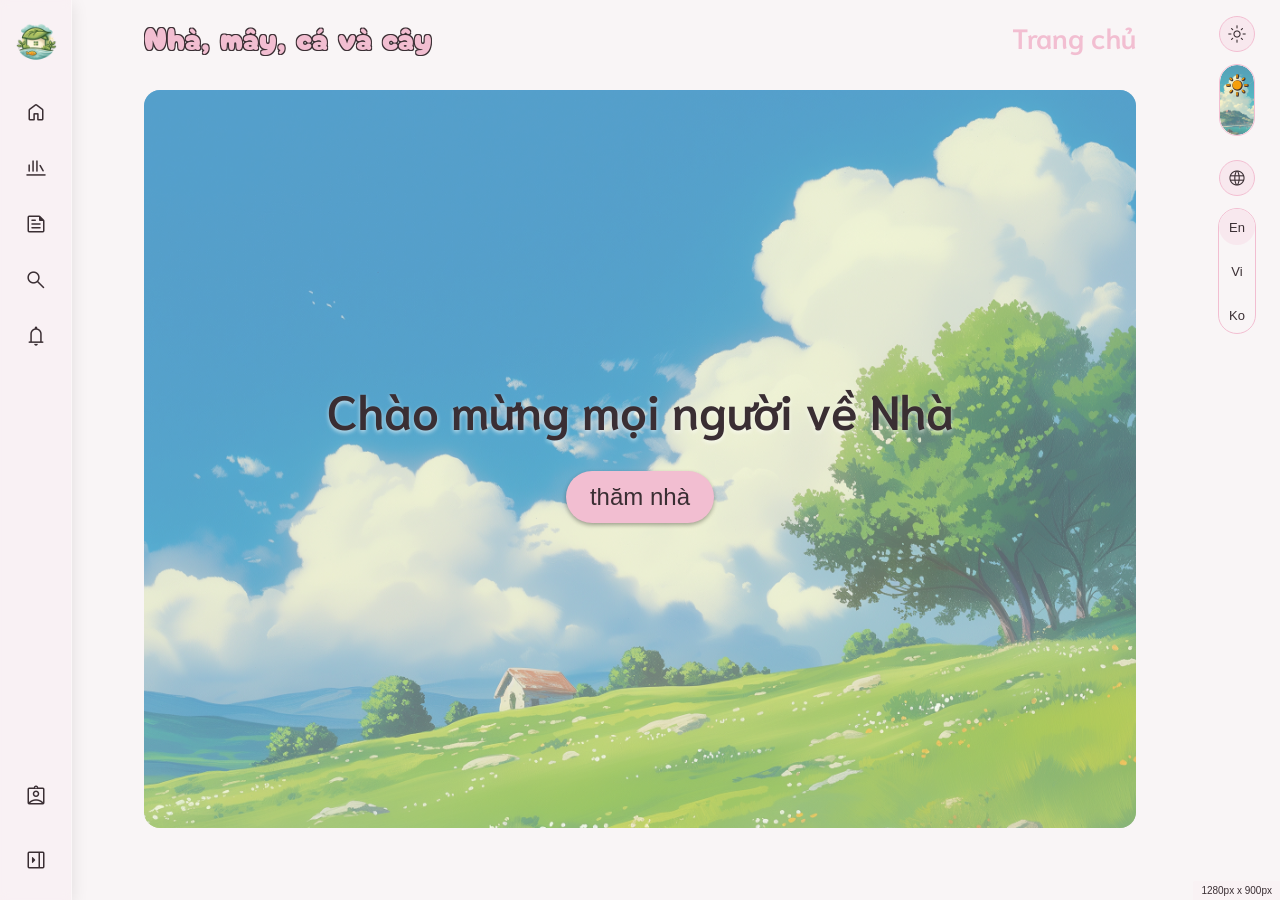
==== commit 9f53dd17: "Update homepage layout and styles; add about section and improve navigation" ====
--- a/index.html
+++ b/index.html
@@ -10,7 +10,7 @@
     </head>
     <body>
         <!-- Navigation Bar -->
-        <nav class="collapsed authenticated" id="side-bar">
+        <nav class="collapsed" id="side-bar">
             <ul class="logo">
                 <a href="#" class="logo-link">
                     <img class="image" src="images/logo/nmcvc.png" alt="logo" />
@@ -118,28 +118,32 @@
                 <span class="website-page-name">Trang chủ</span>
             </header>
 
-            <div class="homepage-nav" id="homepage-navigation">
-                <ul class="menu">
-                    <a href="#home" class="menu-link active">
-                        <span class="material-symbols-rounded"> home </span>
-                        <span class="text">Home</span>
-                    </a>
-                    <a href="#about" class="menu-link">
-                        <span class="material-symbols-rounded"> info </span>
-                        <span class="text">About</span>
-                    </a>
-                    <a href="#collections" class="menu-link">
-                        <span class="material-symbols-rounded"> category </span>
-                        <span class="text">Collections</span>
-                    </a>
-                    <a href="#topics" class="menu-link">
-                        <span class="material-symbols-rounded"> featured_play_list </span>
-                        <span class="text">Topics</span>
-                    </a>
-                </ul>
-            </div>
-
             <main>
+                <div class="homepage-nav" id="homepage-navigation">
+                    <ul class="menu">
+                        <a href="#home" class="menu-link active">
+                            <span class="material-symbols-rounded"> home </span>
+                            <span class="text">Home</span>
+                        </a>
+                        <a href="#about" class="menu-link">
+                            <span class="material-symbols-rounded"> info </span>
+                            <span class="text">About</span>
+                        </a>
+                        <a href="#collections" class="menu-link">
+                            <span class="material-symbols-rounded"> category </span>
+                            <span class="text">Collections</span>
+                        </a>
+                        <a href="#topics" class="menu-link">
+                            <span class="material-symbols-rounded"> featured_play_list </span>
+                            <span class="text">Topics</span>
+                        </a>
+                        <a href="#gallery" class="menu-link">
+                            <span class="material-symbols-rounded"> featured_play_list </span>
+                            <span class="text">Gallery</span>
+                        </a>
+                    </ul>
+                </div>
+
                 <section class="home-section" id="home">
                     <div class="home-banner">
                         <img src="images/pic/homepage/banner.png" alt="hero-banner" />
@@ -307,15 +311,51 @@
                 </section>
 
                 <section class="gallery-section" id="gallery">
-                    <img src="" alt="" class="gallery-image" />
-                    <img src="" alt="" class="gallery-image" />
-                    <img src="" alt="" class="gallery-image" />
-                    <img src="" alt="" class="gallery-image" />
-                    <img src="" alt="" class="gallery-image" />
-                    <img src="" alt="" class="gallery-image" />
-                    <img src="" alt="" class="gallery-image" />
-                    <img src="" alt="" class="gallery-image" />
-                    <img src="" alt="" class="gallery-image" />
+                    <span class="section-title">Gallery</span>
+
+                    <div class="gallery-container">
+                        <div class="gallery-wrapper" id="gallery-wrapper">
+                            <div class="gallery-item">
+                                <img
+                                    src="images/pic/homepage/gallery/1.jpg"
+                                    alt="gallery-image-1"
+                                />
+                            </div>
+                            <div class="gallery-item">
+                                <img
+                                    src="images/pic/homepage/gallery/2.jpg"
+                                    alt="gallery-image-2"
+                                />
+                            </div>
+                            <div class="gallery-item">
+                                <img
+                                    src="images/pic/homepage/gallery/3.jpg"
+                                    alt="gallery-image-3"
+                                />
+                            </div>
+                            <div class="gallery-item">
+                                <img
+                                    src="images/pic/homepage/gallery/4.jpg"
+                                    alt="gallery-image-4"
+                                />
+                            </div>
+                            <div class="gallery-item">
+                                <img
+                                    src="images/pic/homepage/gallery/5.jpg"
+                                    alt="gallery-image-5"
+                                />
+                            </div>
+                        </div>
+
+                        <div class="gallery-nav">
+                            <button class="nav-btn" id="prev-gal">
+                                <span class="material-symbols-rounded">arrow_back</span>
+                            </button>
+                            <button class="nav-btn" id="next-gal">
+                                <span class="material-symbols-rounded">arrow_forward</span>
+                            </button>
+                        </div>
+                    </div>
                 </section>
             </main>
 
@@ -329,7 +369,11 @@
                     Website được phát triển bởi <a href="#" class="dev-name">phonghh158</a>.
                 </p>
                 <div class="owner-social-link">
-                    <a href="#" class="social-link" id="owner-facebook">
+                    <a
+                        href="https://www.facebook.com/nhacohyun"
+                        class="social-link"
+                        id="owner-facebook"
+                    >
                         <img src="/images/pic/social/facebook.png" alt="" />
                     </a>
                     <a href="#" class="social-link" id="owner-instagram">
--- a/css/styles.css
+++ b/css/styles.css
@@ -885,6 +885,7 @@
     flex-shrink: 0;
     width: 100%;
     height: 120px;
+    margin-top: 72px;
     padding: 24px 48px;
     border-top: 1px solid color-mix(in srgb, var(--color-primary) 24%, transparent);
     justify-content: space-between;
--- a/css/homepage.css
+++ b/css/homepage.css
@@ -31,7 +31,9 @@
 
 .homepage-nav {
     position: fixed;
+    left: 50%;
     bottom: -72px;
+    transform: translateX(-50%);
     display: flex;
     width: max-content;
     height: max-content;
@@ -551,9 +553,123 @@
     transition: all 0.33s ease;
 }
 
+/* Gallery */
+.gallery-section {
+    display: flex;
+    flex-direction: column;
+    margin-top: 64px;
+    gap: 32px;
+    background-color: var(--color-surface);
+    border-radius: 16px;
+    border: 1px solid rgb(from var(--color-text) r g b / 0.5);
+    align-items: center;
+}
+
+.gallery-container {
+    position: relative;
+    display: flex;
+    flex-direction: column;
+    width: 100%;
+    height: 540px;
+    gap: 32px;
+    justify-content: center;
+    align-items: center;
+}
+
+.gallery-wrapper {
+    position: relative;
+    width: 100%;
+    height: 100%;
+    display: flex;
+    justify-content: center;
+    align-items: center;
+}
+
+.gallery-item {
+    position: absolute;
+    width: 280px;
+    height: 420px;
+    border-radius: 24px;
+    overflow: hidden;
+    transition: all 0.66s cubic-bezier(0.44, 0, 0.22, 1);
+    cursor: pointer;
+    box-shadow: 0 8px 24px rgba(0, 0, 0, 0.11);
+}
+
+.gallery-item img {
+    width: 100%;
+    height: 100%;
+    object-fit: cover;
+}
+
+/* Các trạng thái vị trí */
+.gallery-item.active {
+    transform: scale(1.1) zIndex(103);
+    filter: blur(0);
+    opacity: 1;
+    z-index: 103;
+}
+
+.gallery-item.prev-1 {
+    transform: translateX(-216px) scale(0.88);
+    filter: blur(2px);
+    opacity: 0.75;
+    z-index: 102;
+}
+
+.gallery-item.next-1 {
+    transform: translateX(216px) scale(0.88);
+    filter: blur(2px);
+    opacity: 0.75;
+    z-index: 102;
+}
+
+.gallery-item.prev-2 {
+    transform: translateX(-400px) scale(0.75);
+    filter: blur(4px);
+    opacity: 0.5;
+    z-index: 101;
+}
+
+.gallery-item.next-2 {
+    transform: translateX(400px) scale(0.75);
+    z-index: 2;
+    filter: blur(4px);
+    opacity: 0.5;
+    z-index: 101;
+}
+
+.gallery-item.hidden {
+    opacity: 0;
+    transform: scale(0.66);
+}
+
+/* Điều hướng */
+.gallery-nav {
+    display: flex;
+    gap: 32px;
+}
+
+.nav-btn {
+    background: var(--color-surface-container-highest);
+    border: none;
+    width: 48px;
+    height: 48px;
+    border-radius: 50%;
+    cursor: pointer;
+    color: var(--color-on-surface);
+    transition: all 0.33s ease;
+}
+
+.nav-btn:hover {
+    background: var(--color-primary);
+    color: var(--color-on-primary);
+}
+
 /* Media Query */
 /* Tablet, Small Desktop */
 @media (min-width: 768px) and (max-width: 1399.98px) {
+    /* About */
     .about-section {
         gap: 0;
     }
@@ -561,6 +677,53 @@
         width: 0px;
     }
 
+    .about-section .about-blog {
+        width: 100%;
+        padding: 24px;
+        gap: 24px;
+    }
+
+    .about-blog .about-content {
+        width: 66%;
+        height: max-content;
+        gap: 12px;
+    }
+
+    .about-content .about-title {
+        position: relative;
+        width: 100%;
+        height: max-content;
+        font-family: var(--font-title);
+        font-size: 32px;
+        font-weight: 500;
+        color: var(--color-text);
+        transition: all 0.33s ease;
+    }
+
+    .about-content .about-description {
+        position: relative;
+        width: 100%;
+        height: max-content;
+        font-family: var(--font-text);
+        font-size: 18px;
+        font-weight: 400;
+        text-align: justify;
+        color: var(--color-text);
+        transition: all 0.33s ease;
+    }
+
+    .about-blog .about-blog-image {
+        width: 33%;
+        height: 100%;
+    }
+
+    .about-blog .homepage-button {
+        margin: 2px 0;
+        padding: 8px 16px;
+        font-size: 16px;
+    }
+
+    /* Homepage Navigation */
     .homepage-nav .menu a:not(.active) {
         gap: 0;
         padding: 12px 20px;
@@ -586,6 +749,7 @@
         color: var(--color-primary);
     }
 
+    /* Collection */
     .collection-cards .collection-card {
         display: none;
         width: 100%;
@@ -599,6 +763,7 @@
         display: flex;
     }
 
+    /* Topic */
     .topic-cards .topic-card {
         display: none;
         width: 100%;
@@ -615,6 +780,61 @@
 
 /* Phone */
 @media (max-width: 767.98px) {
+    /* About */
+    .about-section {
+        gap: 0;
+    }
+    .about-section .about-me {
+        width: 0px;
+    }
+
+    .about-section .about-blog {
+        width: 100%;
+        padding: 32px;
+        gap: 0;
+    }
+
+    .about-blog .about-content {
+        width: 100%;
+        height: max-content;
+        gap: 12px;
+    }
+
+    .about-content .about-title {
+        position: relative;
+        width: 100%;
+        height: max-content;
+        font-family: var(--font-title);
+        font-size: 32px;
+        font-weight: 500;
+        color: var(--color-text);
+        transition: all 0.33s ease;
+    }
+
+    .about-content .about-description {
+        position: relative;
+        width: 100%;
+        height: max-content;
+        font-family: var(--font-text);
+        font-size: 18px;
+        font-weight: 400;
+        text-align: justify;
+        color: var(--color-text);
+        transition: all 0.33s ease;
+    }
+
+    .about-blog .about-blog-image {
+        width: 0;
+        height: 0;
+    }
+
+    .about-blog .homepage-button {
+        margin: 2px 0;
+        padding: 8px 16px;
+        font-size: 16px;
+    }
+
+    /* Homepage Navigation */
     .homepage-nav .menu {
         gap: 4px;
     }
@@ -644,6 +864,7 @@
         color: var(--color-primary);
     }
 
+    /* Collection */
     .collection-cards .collection-card {
         display: none;
         width: 100%;
@@ -656,6 +877,7 @@
         display: flex;
     }
 
+    /* Topic */
     .topic-cards .topic-card {
         display: none;
         width: 100%;
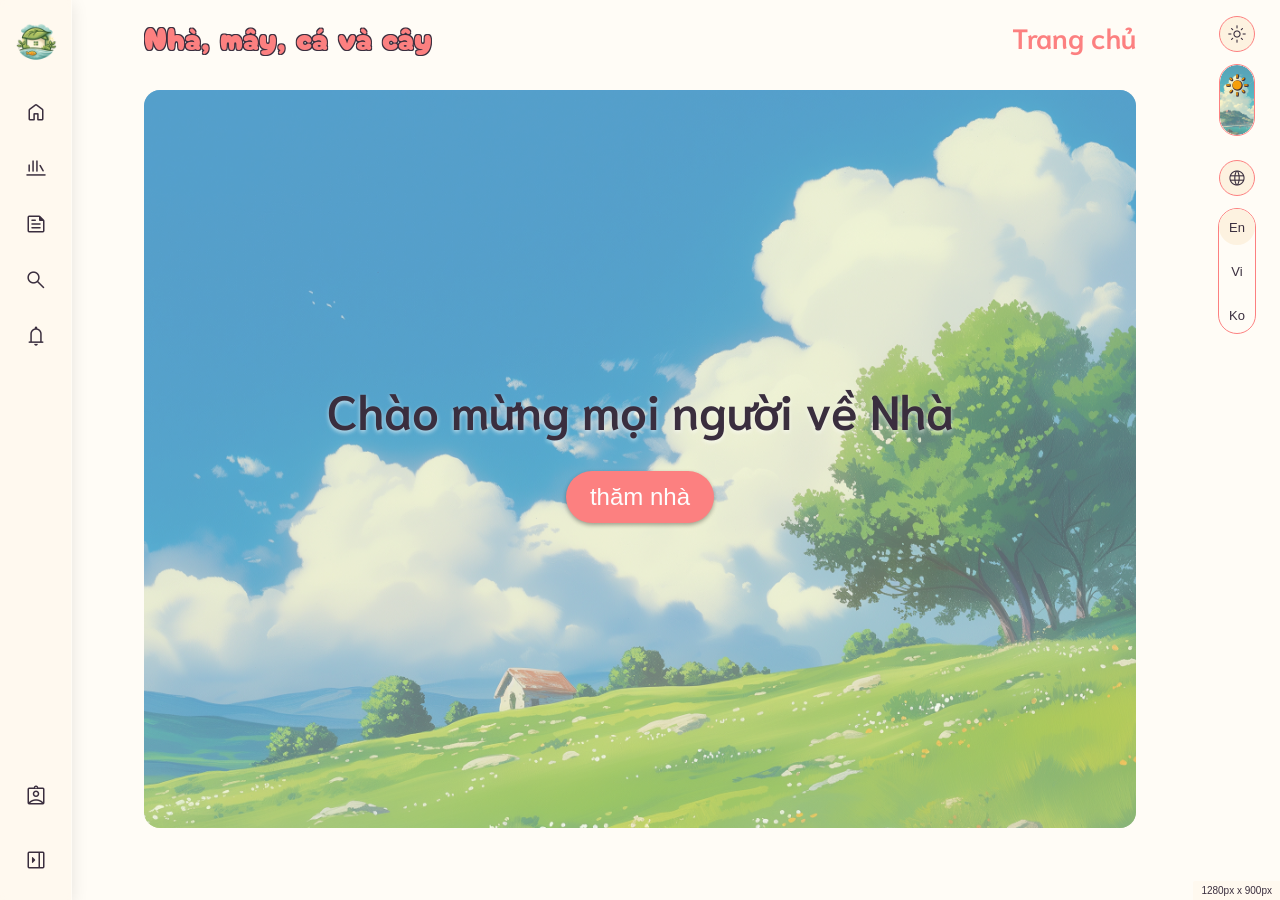
==== commit f0315540: "Refactor layout and styles; enhance navigation links and add topic list page" ====
--- a/index.html
+++ b/index.html
@@ -12,22 +12,22 @@
         <!-- Navigation Bar -->
         <nav class="collapsed" id="side-bar">
             <ul class="logo">
-                <a href="#" class="logo-link">
+                <a href="/index.html" class="logo-link">
                     <img class="image" src="images/logo/nmcvc.png" alt="logo" />
                     <span class="text">Nhà</span>
                 </a>
             </ul>
 
             <ul class="menu">
-                <a href="#" class="menu-link">
+                <a href="/index.html" class="menu-link">
                     <span class="material-symbols-rounded"> home </span>
                     <span class="text">Home</span>
                 </a>
-                <a href="#" class="menu-link">
+                <a href="/pages/collections/collection-list.html" class="menu-link">
                     <span class="material-symbols-rounded"> newsstand </span>
                     <span class="text">Collections</span>
                 </a>
-                <a href="#" class="menu-link">
+                <a href="/pages/topics/topics-list.html" class="menu-link">
                     <span class="material-symbols-rounded"> news </span>
                     <span class="text">Topics</span>
                 </a>
@@ -115,7 +115,7 @@
         <div class="wrapper">
             <header>
                 <span class="website-name">Nhà, mây, cá và cây</span>
-                <span class="website-page-name">Trang chủ</span>
+                <span class="website-page-name" id="website-page-name">Trang chủ</span>
             </header>
 
             <main>
@@ -175,7 +175,7 @@
                                 giữa hành trình làm người lớn lắm thứ ngổn ngang này.
                             </p>
                             <a
-                                href="/about-me.html"
+                                href="/pages/about-me.html"
                                 class="homepage-button"
                                 id="go-to-about-page"
                                 >Xem thêm</a
@@ -253,7 +253,12 @@
                     </div>
 
                     <div class="see-all-button" id="see-all-collection-button">
-                        <a href="#" class="homepage-button" id="see-all-button">Xem tất cả</a>
+                        <a
+                            href="/pages/collections/collection-list.html"
+                            class="homepage-button"
+                            id="see-all-button"
+                            >Xem tất cả</a
+                        >
                     </div>
                 </section>
 
@@ -264,11 +269,14 @@
                             <div class="topic-image">
                                 <img src="/images/pic/homepage/topics/topic-1.png" alt="" />
                             </div>
+                            <div class="topic-meta">
+                                <span class="topic-collection">Trốn nắng hẹn trăng</span>
+                                <span class="topic-date">12 Th03, 2026</span>
+                            </div>
                             <span class="topic-title">Bài viết số 1</span>
                             <span class="topic-summary">
                                 Lorem ipsum dolor sit amet consectetur adipiscing elit. Sit amet
-                                consectetur adipiscing elit quisque faucibus ex. Adipiscing elit
-                                quisque faucibus ex sapien vitae pellentesque.
+                                consectetur adipiscing elit quisque faucibus ex.
                             </span>
                         </a>
 
@@ -276,11 +284,14 @@
                             <div class="topic-image">
                                 <img src="/images/pic/homepage/topics/topic-1.png" alt="" />
                             </div>
+                            <div class="topic-meta">
+                                <span class="topic-collection">Thẩn thẩn thơ thơ</span>
+                                <span class="topic-date">10 Th03, 2026</span>
+                            </div>
                             <span class="topic-title">Bài viết số 2</span>
                             <span class="topic-summary">
                                 Lorem ipsum dolor sit amet consectetur adipiscing elit. Sit amet
-                                consectetur adipiscing elit quisque faucibus ex. Adipiscing elit
-                                quisque faucibus ex sapien vitae pellentesque.
+                                consectetur adipiscing elit quisque faucibus ex.
                             </span>
                         </a>
 
@@ -288,11 +299,59 @@
                             <div class="topic-image">
                                 <img src="/images/pic/homepage/topics/topic-1.png" alt="" />
                             </div>
+                            <div class="topic-meta">
+                                <span class="topic-collection">Hyun đã ở đây</span>
+                                <span class="topic-date">08 Th03, 2026</span>
+                            </div>
                             <span class="topic-title">Bài viết số 3</span>
                             <span class="topic-summary">
                                 Lorem ipsum dolor sit amet consectetur adipiscing elit. Sit amet
-                                consectetur adipiscing elit quisque faucibus ex. Adipiscing elit
-                                quisque faucibus ex sapien vitae pellentesque.
+                                consectetur adipiscing elit quisque faucibus ex.
+                            </span>
+                        </a>
+
+                        <a class="topic-card" id="topic-4">
+                            <div class="topic-image">
+                                <img src="/images/pic/homepage/topics/topic-1.png" alt="" />
+                            </div>
+                            <div class="topic-meta">
+                                <span class="topic-collection">Người kể chuyện nhà</span>
+                                <span class="topic-date">05 Th03, 2026</span>
+                            </div>
+                            <span class="topic-title">Bài viết số 4</span>
+                            <span class="topic-summary">
+                                Lorem ipsum dolor sit amet consectetur adipiscing elit. Sit amet
+                                consectetur adipiscing elit quisque faucibus ex.
+                            </span>
+                        </a>
+
+                        <a class="topic-card" id="topic-5">
+                            <div class="topic-image">
+                                <img src="/images/pic/homepage/topics/topic-1.png" alt="" />
+                            </div>
+                            <div class="topic-meta">
+                                <span class="topic-collection">Chuyện để dành</span>
+                                <span class="topic-date">01 Th03, 2026</span>
+                            </div>
+                            <span class="topic-title">Bài viết số 5</span>
+                            <span class="topic-summary">
+                                Lorem ipsum dolor sit amet consectetur adipiscing elit. Sit amet
+                                consectetur adipiscing elit quisque faucibus ex.
+                            </span>
+                        </a>
+
+                        <a class="topic-card" id="topic-6">
+                            <div class="topic-image">
+                                <img src="/images/pic/homepage/topics/topic-1.png" alt="" />
+                            </div>
+                            <div class="topic-meta">
+                                <span class="topic-collection">Nằm nghe Hyun nói</span>
+                                <span class="topic-date">28 Th02, 2026</span>
+                            </div>
+                            <span class="topic-title">Bài viết số 6</span>
+                            <span class="topic-summary">
+                                Lorem ipsum dolor sit amet consectetur adipiscing elit. Sit amet
+                                consectetur adipiscing elit quisque faucibus ex.
                             </span>
                         </a>
 
@@ -306,7 +365,12 @@
                         </div>
                     </div>
                     <div class="see-all-button" id="see-all-topic-button">
-                        <a href="#" class="homepage-button" id="see-all-button">Xem tất cả</a>
+                        <a
+                            href="/pages/topics/topics-list.html"
+                            class="homepage-button"
+                            id="see-all-button"
+                            >Xem tất cả</a
+                        >
                     </div>
                 </section>
 
@@ -364,22 +428,37 @@
                     ©2026 Nhà, mây, cá và cây. All rights reserved.
                     <br />
                     Blog được chăm chút bởi
-                    <a href="#" class="owner-name">Bách Chi</a> với tất cả tình yêu.
+                    <a href="/pages/about-me.html" class="owner-name">Bách Chi</a> với tất cả
+                    tình yêu.
                     <br />
-                    Website được phát triển bởi <a href="#" class="dev-name">phonghh158</a>.
+                    Nhà được xây lên nhờ <a href="#" class="dev-name">phonghh158</a>.
                 </p>
                 <div class="owner-social-link">
                     <a
                         href="https://www.facebook.com/nhacohyun"
                         class="social-link"
                         id="owner-facebook"
+                        target="_blank"
+                        rel="noopener noreferrer"
                     >
                         <img src="/images/pic/social/facebook.png" alt="" />
                     </a>
-                    <a href="#" class="social-link" id="owner-instagram">
+                    <a
+                        href="#"
+                        class="social-link"
+                        id="owner-instagram"
+                        target="_blank"
+                        rel="noopener noreferrer"
+                    >
                         <img src="/images/pic/social/instagram.png" alt="" />
                     </a>
-                    <a href="#" class="social-link" id="owner-spotify">
+                    <a
+                        href="#"
+                        class="social-link"
+                        id="owner-spotify"
+                        target="_blank"
+                        rel="noopener noreferrer"
+                    >
                         <img src="/images/pic/social/spotify.png" alt="" />
                     </a>
                 </div>
--- a/css/styles.css
+++ b/css/styles.css
@@ -3,15 +3,15 @@
 
 :root {
     /* Palette Light */
-    --color-background: #f9f5f6; /* Nền chính - hồng rất nhạt */
-    --color-surface: #f8e8ee; /* Card / navbar */
-    --color-secondary: #fdcedf; /* Viền / hover nhẹ */
-    --color-primary: #f2bed1; /* Nút / điểm nhấn */
+    --color-background: #fffcf6;
+    --color-surface: #fdf2e0;
+    --color-secondary: #ffa2a2;
+    --color-primary: #fc8080;
 
     /* Text */
-    --color-text: #3a2e33; /* Chữ chính - tím nâu đậm */
-    --color-text-inverse: #ffffff; /* Chữ trên nền primary */
-    --color-text-secondary: #7c6a72; /* Chữ phụ */
+    --color-text: #3a2e3e;
+    --color-text-inverse: #fdfdfd;
+    --color-text-secondary: #7c6a72;
 
     /* Status */
     --color-success: #10b981; /* Thành công */
@@ -30,6 +30,14 @@
     --icon-wght: 300;
     --icon-grad: 0;
     --icon-opsz: 24;
+
+    --rainbow-red: #ffb3b3;
+    --rainbow-orange: #ffd1a9;
+    --rainbow-yellow: #fff2b3;
+    --rainbow-green: #c8f2c2;
+    --rainbow-blue: #bbdcff;
+    --rainbow-indigo: #cfc8ff;
+    --rainbow-violet: #e6c6ff;
 }
 
 html {
@@ -822,6 +830,7 @@
     background-color: var(--color-primary);
 }
 
+/* Main */
 main {
     position: relative;
     display: flex;
@@ -829,7 +838,8 @@
     flex-shrink: 0;
     width: 100%;
     height: max-content;
-    min-height: calc(100% - 72px - 120px);
+    min-height: calc(100% - 72px - 144px);
+    gap: 48px;
     scroll-behavior: smooth;
     overflow: hidden;
 }
--- a/css/homepage.css
+++ b/css/homepage.css
@@ -1,32 +1,5 @@
-:root {
-    /* Palette Light */
-    --color-background: #f9f5f6; /* Nền chính - hồng rất nhạt */
-    --color-surface: #f8e8ee; /* Card / navbar */
-    --color-secondary: #fdcedf; /* Viền / hover nhẹ */
-    --color-primary: #f2bed1; /* Nút / điểm nhấn */
-
-    /* Text */
-    --color-text: #3a2e33; /* Chữ chính - tím nâu đậm */
-    --color-text-inverse: #ffffff; /* Chữ trên nền primary */
-    --color-text-secondary: #7c6a72; /* Chữ phụ */
-
-    /* Status */
-    --color-success: #10b981; /* Thành công */
-    --color-error: #e11d48; /* Lỗi */
-    --color-warning: #f59e0b; /* Cảnh báo */
-    --color-info: #3b82f6; /* Thông tin */
-
-    /* Font */
-    --font-text: "Google Sans Flex", sans-serif;
-    --font-title: "Niramit", sans-serif;
-    --font-code: "Google Sans Code", monospace;
-    --font-special: "Cherry Bomb One", system-ui;
-
-    /* Material Symbols */
-    --icon-fill: 0;
-    --icon-wght: 300;
-    --icon-grad: 0;
-    --icon-opsz: 24;
+main {
+    gap: 0;
 }
 
 .homepage-nav {
@@ -94,13 +67,13 @@
 .homepage-nav .menu a.active .text {
     font-size: 20px;
     font-weight: 500;
-    color: var(--color-primary);
+    color: var(--color-text-inverse);
 }
 .homepage-nav .menu a.active .material-symbols-rounded {
     font-size: 26px;
     --icon-opsz: 26;
     --icon-wght: 400;
-    color: var(--color-primary);
+    color: var(--color-text-inverse);
 }
 
 /* Homepage's Sections */
@@ -142,6 +115,7 @@
     border-radius: 4px;
     border-color: transparent;
     background-color: var(--color-primary);
+    color: var(--color-text-inverse);
     box-shadow: 0 2px 4px rgba(0, 0, 0, 0.33);
     font-size: 24px;
     align-items: center;
@@ -154,6 +128,7 @@
 
 .homepage-button:hover {
     background-color: rgb(from var(--color-text-inverse) r g b / 0.66);
+    color: var(--color-primary);
     border: 1px solid var(--color-primary);
     transform: translateY(-4px);
 }
@@ -392,6 +367,7 @@
 
 .collection-card .collection-icon {
     color: var(--color-primary);
+    cursor: default;
 }
 
 .collection-card .collection-title {
@@ -399,6 +375,7 @@
     font-size: 24px;
     font-weight: 600;
     color: var(--color-text);
+    cursor: default;
 }
 
 .collection-card .collection-description {
@@ -409,6 +386,7 @@
     opacity: 0;
     max-height: 0;
     transition: all 0.4s ease;
+    cursor: default;
 }
 
 .collection-card:hover .collection-description {
@@ -478,6 +456,7 @@
     position: relative;
     display: flex;
     flex-direction: row;
+    flex-wrap: wrap;
     gap: 24px;
     width: 100%;
     justify-content: center;
@@ -488,7 +467,8 @@
     position: relative;
     display: flex;
     flex-direction: column;
-    flex: 1;
+    flex: 1 1 calc(33.333% - 24px);
+    min-width: 320px;
     padding: 16px;
     border-radius: 16px;
     background-color: var(--color-surface); /* */
@@ -521,6 +501,28 @@
 
 .topic-card:hover .topic-image img {
     transform: scale(1.1);
+}
+
+.topic-meta {
+    display: flex;
+    justify-content: space-between;
+    align-items: center;
+    margin-bottom: -4px;
+}
+
+.topic-collection {
+    font-family: var(--font-text);
+    font-size: 13px;
+    font-weight: 600;
+    color: var(--color-primary);
+    text-transform: uppercase;
+    letter-spacing: 0.5px;
+}
+
+.topic-date {
+    font-family: var(--font-text);
+    font-size: 13px;
+    color: var(--color-text-secondary);
 }
 
 .topic-title {
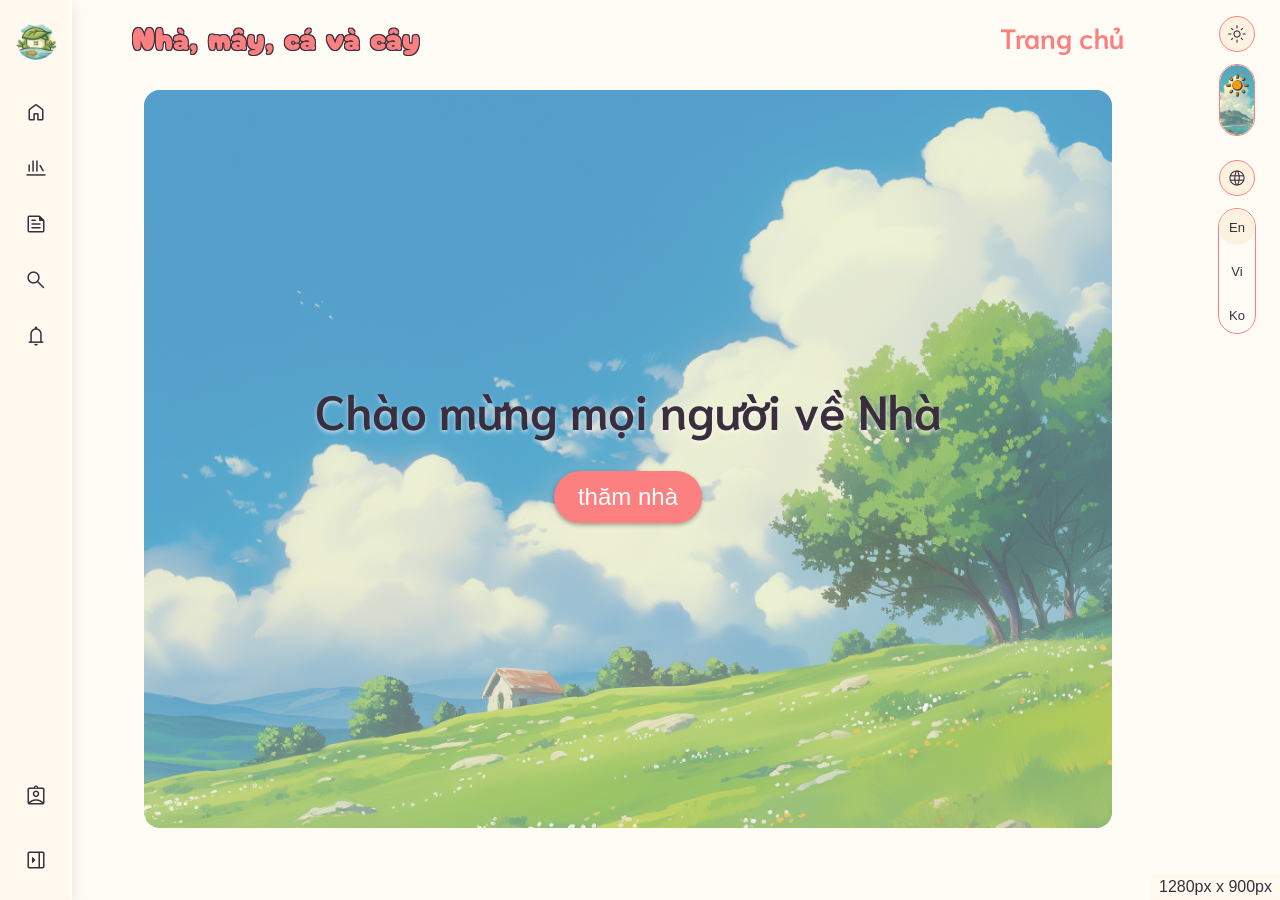
==== commit 08ef1f36: "done topic" ====
--- a/index.html
+++ b/index.html
@@ -412,12 +412,12 @@
                         </div>
 
                         <div class="gallery-nav">
-                            <button class="nav-btn" id="prev-gal">
+                            <div class="nav-btn" id="prev-gal">
                                 <span class="material-symbols-rounded">arrow_back</span>
-                            </button>
-                            <button class="nav-btn" id="next-gal">
+                            </div>
+                            <div class="nav-btn" id="next-gal">
                                 <span class="material-symbols-rounded">arrow_forward</span>
-                            </button>
+                            </div>
                         </div>
                     </div>
                 </section>
--- a/css/styles.css
+++ b/css/styles.css
@@ -41,6 +41,7 @@
 }
 
 html {
+    font-size: 16px;
     scroll-behavior: smooth;
 }
 
@@ -54,12 +55,9 @@
     font-family: var(--font-text);
     background-color: var(--color-background);
     color: var(--color-text);
-    font-size: 16px;
     height: 100vh;
     min-height: 100vh;
-    scroll-behavior: smooth;
     overflow: hidden;
-    transition: all 0.33s ease;
 }
 
 body.dark {
@@ -116,7 +114,7 @@
     padding: 4px 8px;
     border-radius: 2px 0 0 0;
     background-color: rgb(from var(--color-surface) r g b / 0.33);
-    font-size: 10px;
+    font-size: 16px;
     justify-content: center;
     align-items: center;
     transition: all 0.33s ease;
@@ -793,10 +791,10 @@
     flex-direction: column;
     /* left: 72px; */
     width: calc(100% - 144px - 72px);
-    min-width: 720px;
-    height: 100%;
-    padding: 0 36px;
-    margin: 0 108px;
+    min-width: 480px;
+    height: 100vh;
+    padding: 0 48px;
+    margin: 0 96px;
     gap: 16px;
     align-items: center;
     align-self: center;
--- a/css/homepage.css
+++ b/css/homepage.css
@@ -606,7 +606,7 @@
 
 /* Các trạng thái vị trí */
 .gallery-item.active {
-    transform: scale(1.1) zIndex(103);
+    transform: scale(1.1);
     filter: blur(0);
     opacity: 1;
     z-index: 103;
@@ -653,19 +653,20 @@
 }
 
 .nav-btn {
-    background: var(--color-surface-container-highest);
-    border: none;
+    display: flex;
+    flex-direction: column;
     width: 48px;
     height: 48px;
-    border-radius: 50%;
+    border-radius: 999px;
+    color: var(--color-text);
+    justify-content: center;
+    align-items: center;
     cursor: pointer;
-    color: var(--color-on-surface);
     transition: all 0.33s ease;
 }
 
 .nav-btn:hover {
-    background: var(--color-primary);
-    color: var(--color-on-primary);
+    background-color: var(--color-primary);
 }
 
 /* Media Query */
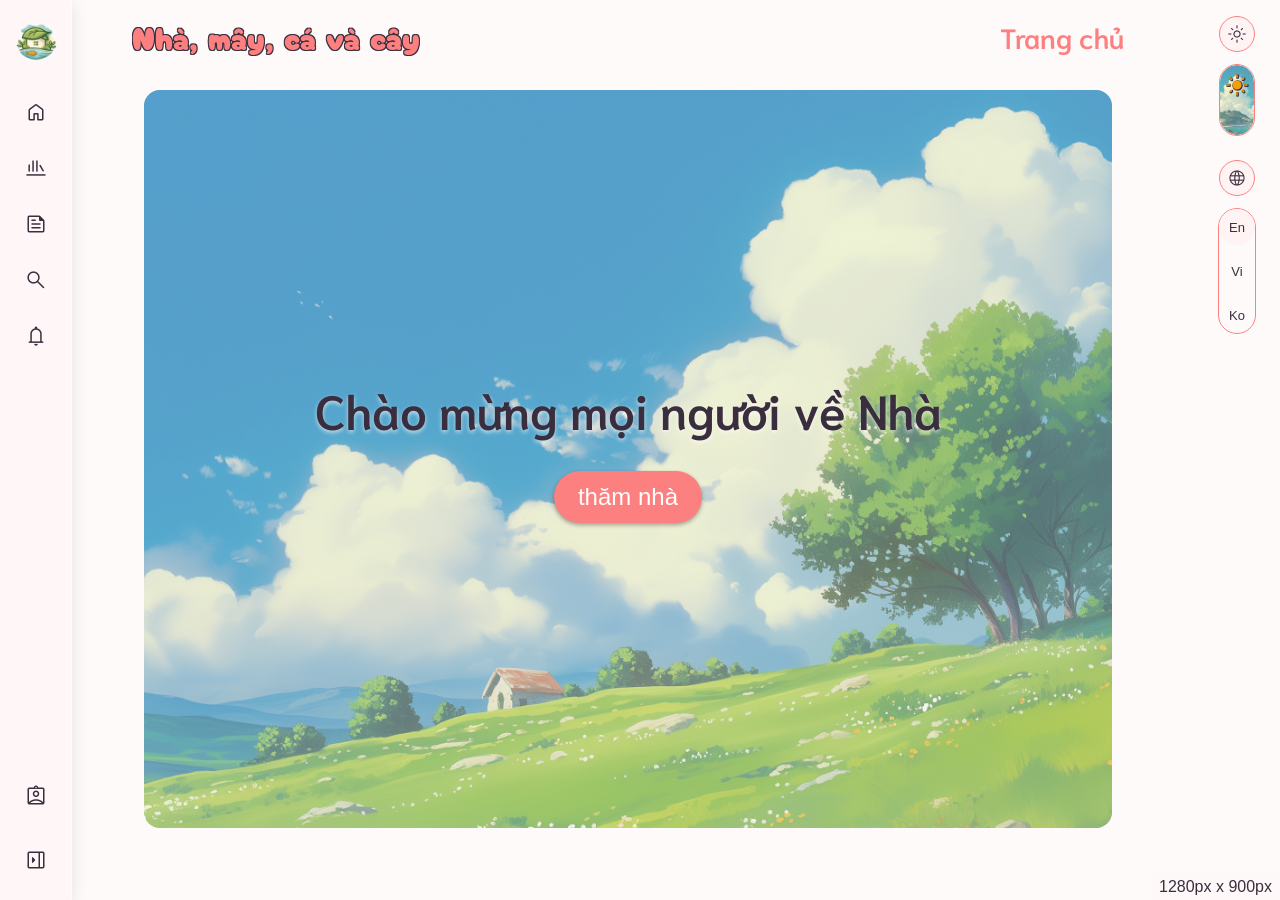
==== commit 3186c609: "Refactor collection list page: update HTML structure, enhance styles, and improve JavaScript functio" ====
--- a/index.html
+++ b/index.html
@@ -13,7 +13,7 @@
         <nav class="collapsed" id="side-bar">
             <ul class="logo">
                 <a href="/index.html" class="logo-link">
-                    <img class="image" src="images/logo/nmcvc.png" alt="logo" />
+                    <img class="image" src="/images/logo/nmcvc.png" alt="logo" />
                     <span class="text">Nhà</span>
                 </a>
             </ul>
@@ -256,7 +256,6 @@
                         <a
                             href="/pages/collections/collection-list.html"
                             class="homepage-button"
-                            id="see-all-button"
                             >Xem tất cả</a
                         >
                     </div>
@@ -365,10 +364,7 @@
                         </div>
                     </div>
                     <div class="see-all-button" id="see-all-topic-button">
-                        <a
-                            href="/pages/topics/topics-list.html"
-                            class="homepage-button"
-                            id="see-all-button"
+                        <a href="/pages/topics/topics-list.html" class="homepage-button"
                             >Xem tất cả</a
                         >
                     </div>
--- a/css/styles.css
+++ b/css/styles.css
@@ -3,9 +3,9 @@
 
 :root {
     /* Palette Light */
-    --color-background: #fffcf6;
-    --color-surface: #fdf2e0;
-    --color-secondary: #ffa2a2;
+    --color-background: #fffafa;
+    --color-surface: #fff3f3;
+    --color-secondary: #ebd9d9;
     --color-primary: #fc8080;
 
     /* Text */
